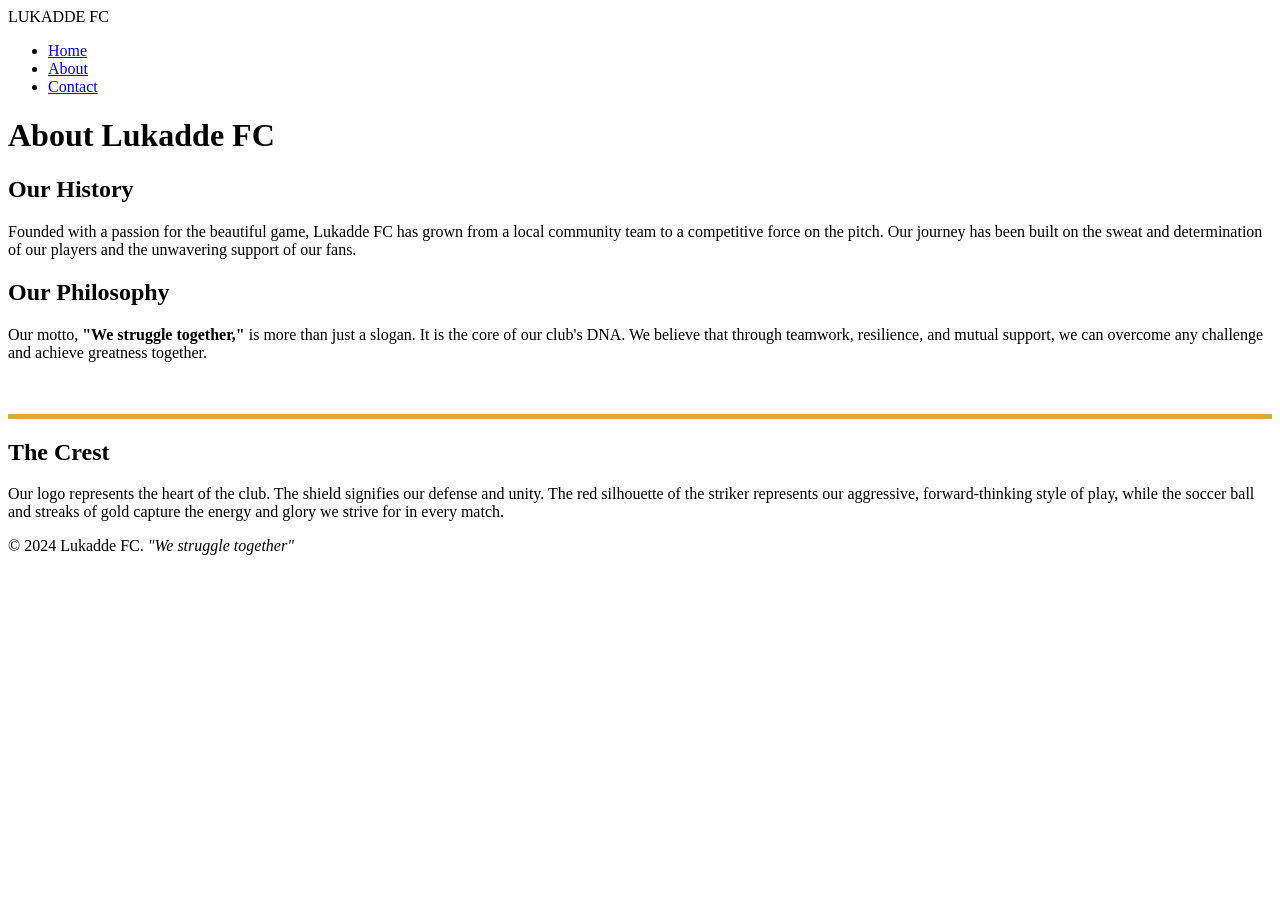
==== about.html @ 52e6950a "Update and rename about us.html to about.html" ====
<!DOCTYPE html>
<html lang="en">
<head>
    <meta charset="UTF-8">
    <meta name="viewport" content="width=device-width, initial-scale=1.0">
    <title>Lukadde FC | About Us</title>
    <link rel="stylesheet" href="krazy.css">
</head>
<body>

    <header>
        <div class="nav-container">
            <div class="logo-text">LUKADDE <span>FC</span></div>
            <nav>
                <ul>
                    <li><a href="index.html">Home</a></li>
                    <li><a href="about.html" class="active">About</a></li>
                    <li><a href="contact.html">Contact</a></li>
                </ul>
            </nav>
        </div>
    </header>

    <main>
        <div class="page-title-container">
            <h1>About Lukadde FC</h1>
        </div>
        
        <section class="grid-2">
            <div class="card">
                <h2>Our History</h2>
                <p>Founded with a passion for the beautiful game, Lukadde FC has grown from a local community team to a competitive force on the pitch. Our journey has been built on the sweat and determination of our players and the unwavering support of our fans.</p>
            </div>
            <div class="card">
                <h2>Our Philosophy</h2>
                <p>Our motto, <strong>"We struggle together,"</strong> is more than just a slogan. It is the core of our club's DNA. We believe that through teamwork, resilience, and mutual support, we can overcome any challenge and achieve greatness together.</p>
            </div>
        </section>
        
        <br><br>

        <section class="card" style="border-top: 5px solid #d4af37;">
            <h2>The Crest</h2>
            <p>Our logo represents the heart of the club. The shield signifies our defense and unity. The red silhouette of the striker represents our aggressive, forward-thinking style of play, while the soccer ball and streaks of gold capture the energy and glory we strive for in every match.</p>
        </section>
    </main>

    <footer>
        <p>&copy; 2024 Lukadde FC. <i>"We struggle together"</i></p>
    </footer>

</body>
</html>
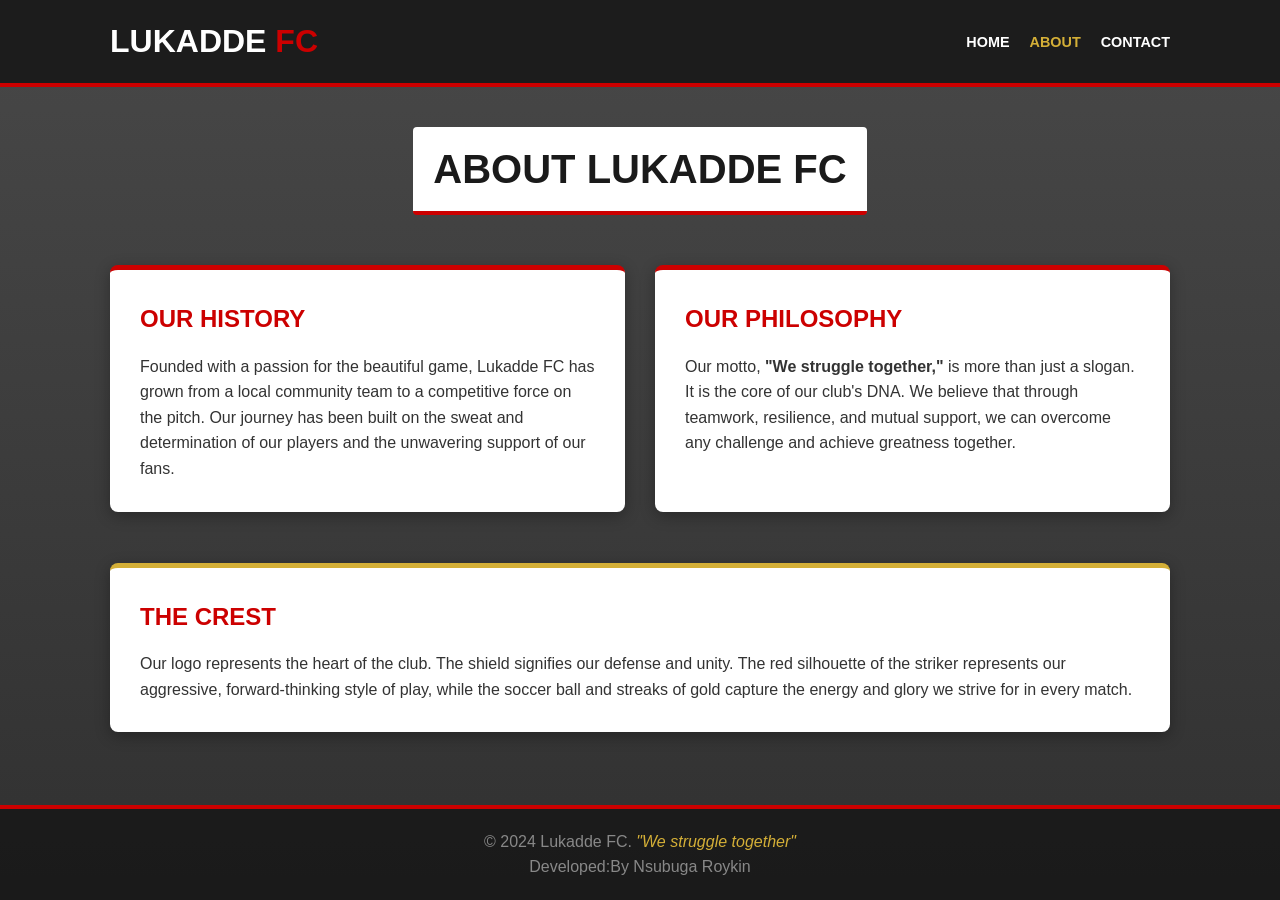
==== commit febdcd05: "Update about.html" ====
--- a/about.html
+++ b/about.html
@@ -47,6 +47,7 @@
 
     <footer>
         <p>&copy; 2024 Lukadde FC. <i>"We struggle together"</i></p>
+        <p>Developed:By Nsubuga Roykin </p>
     </footer>
 
 </body>
--- a/krazy.css
+++ b/krazy.css
@@ -0,0 +1,270 @@
+/* krazy.css */
+@import url('https://fonts.googleapis.com/css2?family=Oswald:wght@400;700&family=Roboto:wght@400;700&display=swap');
+
+* {
+    margin: 0;
+    padding: 0;
+    box-sizing: border-box;
+}
+
+body {
+    font-family: 'Roboto', sans-serif;
+    color: #333;
+    line-height: 1.6;
+    display: flex;
+    flex-direction: column;
+    min-height: 100vh;
+    
+    /* --- BACKGROUND IMAGE & OVERLAY --- */
+    background-image: 
+        linear-gradient(rgba(26, 26, 26, 0.8), rgba(26, 26, 26, 0.9)), 
+        url('lukadde-team.jpg'); 
+    background-size: cover;
+    background-position: center;
+    background-attachment: fixed;
+    background-repeat: no-repeat;
+}
+
+/* Header & Navigation */
+header {
+    background-color: rgba(26, 26, 26, 0.95);
+    border-bottom: 4px solid #cc0000;
+    padding: 1rem 0;
+    position: sticky;
+    top: 0;
+    z-index: 100;
+}
+
+.nav-container {
+    display: flex;
+    justify-content: space-between;
+    align-items: center;
+    max-width: 1100px;
+    margin: 0 auto;
+    padding: 0 20px;
+}
+
+.logo-text {
+    font-family: 'Oswald', sans-serif;
+    font-size: 2rem;
+    color: #ffffff;
+    font-weight: 700;
+    text-transform: uppercase;
+}
+
+.logo-text span {
+    color: #cc0000;
+}
+
+nav ul {
+    list-style: none;
+    display: flex;
+    gap: 20px;
+}
+
+nav a {
+    color: #ffffff;
+    text-decoration: none;
+    font-weight: 700;
+    text-transform: uppercase;
+    font-size: 0.9rem;
+    transition: color 0.3s ease;
+}
+
+nav a:hover, nav a.active {
+    color: #d4af37; /* Gold color from the logo */
+}
+
+/* Main Content Area */
+main {
+    flex: 1;
+    max-width: 1100px;
+    margin: 40px auto;
+    padding: 0 20px;
+    width: 100%;
+}
+
+h1, h2 {
+    font-family: 'Oswald', sans-serif;
+    text-transform: uppercase;
+}
+
+h1 {
+    color: #1a1a1a;
+    font-size: 2.5rem;
+    margin-bottom: 20px;
+    text-align: center;
+    background: white;
+    display: inline-block;
+    padding: 10px 20px;
+    border-radius: 4px;
+    border-bottom: 4px solid #cc0000;
+}
+
+.page-title-container {
+    text-align: center;
+    margin-bottom: 30px;
+}
+
+h2 {
+    color: #cc0000;
+    margin-bottom: 15px;
+}
+
+/* Hero Section (Index Page) */
+.hero {
+    background-color: rgba(26, 26, 26, 0.85);
+    color: white;
+    text-align: center;
+    padding: 60px 20px;
+    border-radius: 8px;
+    margin-bottom: 40px;
+    border-bottom: 6px solid #d4af37;
+    border-top: 6px solid #cc0000;
+}
+
+.hero h1 {
+    color: white;
+    font-size: 3rem;
+    background: none;
+    border: none;
+    padding: 0;
+}
+
+.hero p {
+    font-size: 1.2rem;
+    max-width: 600px;
+    margin: 0 auto 20px auto;
+}
+
+.btn {
+    display: inline-block;
+    background-color: #cc0000;
+    color: white;
+    padding: 10px 25px;
+    text-decoration: none;
+    font-weight: bold;
+    text-transform: uppercase;
+    border-radius: 4px;
+    transition: background 0.3s;
+}
+
+.btn:hover {
+    background-color: #d4af37;
+    color: #1a1a1a;
+}
+
+/* Cards & Layout */
+.grid-2 {
+    display: grid;
+    grid-template-columns: 1fr 1fr;
+    gap: 30px;
+}
+
+.card {
+    background: white;
+    padding: 30px;
+    border-radius: 8px;
+    box-shadow: 0 4px 15px rgba(0,0,0,0.3);
+    border-top: 5px solid #cc0000;
+}
+
+/* Contact Page specific styles */
+.contact-info {
+    background: white;
+    padding: 30px;
+    border-radius: 8px;
+    box-shadow: 0 4px 15px rgba(0,0,0,0.3);
+    margin-bottom: 30px;
+    text-align: center;
+}
+
+.contact-info p {
+    font-size: 1.1rem;
+    margin-bottom: 10px;
+}
+
+.form-container {
+    background-color: white;
+    padding: 30px;
+    border-radius: 8px;
+    max-width: 600px;
+    margin: 0 auto;
+    box-shadow: 0 4px 15px rgba(0,0,0,0.3);
+    border-top: 5px solid #d4af37;
+}
+
+.form-group {
+    margin-bottom: 15px;
+    text-align: left;
+}
+
+.form-group label {
+    display: block;
+    font-weight: bold;
+    text-transform: uppercase;
+    font-size: 0.8rem;
+    margin-bottom: 5px;
+    color: #555;
+}
+
+.form-group input, .form-group select, .form-group textarea {
+    width: 100%;
+    padding: 12px;
+    border: 1px solid #ccc;
+    border-radius: 4px;
+    font-family: 'Roboto', sans-serif;
+}
+
+.form-group input:focus, .form-group select:focus, .form-group textarea:focus {
+    outline: none;
+    border-color: #cc0000;
+}
+
+.submit-btn {
+    background-color: #cc0000;
+    color: white;
+    padding: 12px 30px;
+    border: none;
+    border-radius: 4px;
+    cursor: pointer;
+    font-weight: bold;
+    font-size: 1rem;
+    text-transform: uppercase;
+    margin-top: 10px;
+    width: 100%;
+    transition: background 0.3s;
+}
+
+.submit-btn:hover {
+    background-color: #1a1a1a;
+}
+
+/* Footer */
+footer {
+    background-color: rgba(26, 26, 26, 0.95);
+    color: #888;
+    text-align: center;
+    padding: 20px;
+    margin-top: auto;
+    border-top: 4px solid #cc0000;
+}
+
+footer i {
+    color: #d4af37;
+    font-style: italic;
+}
+
+/* Responsive Design */
+@media (max-width: 768px) {
+    .nav-container {
+        flex-direction: column;
+        gap: 15px;
+    }
+    .grid-2 {
+        grid-template-columns: 1fr;
+    }
+    .hero h1 {
+        font-size: 2rem;
+    }
+}
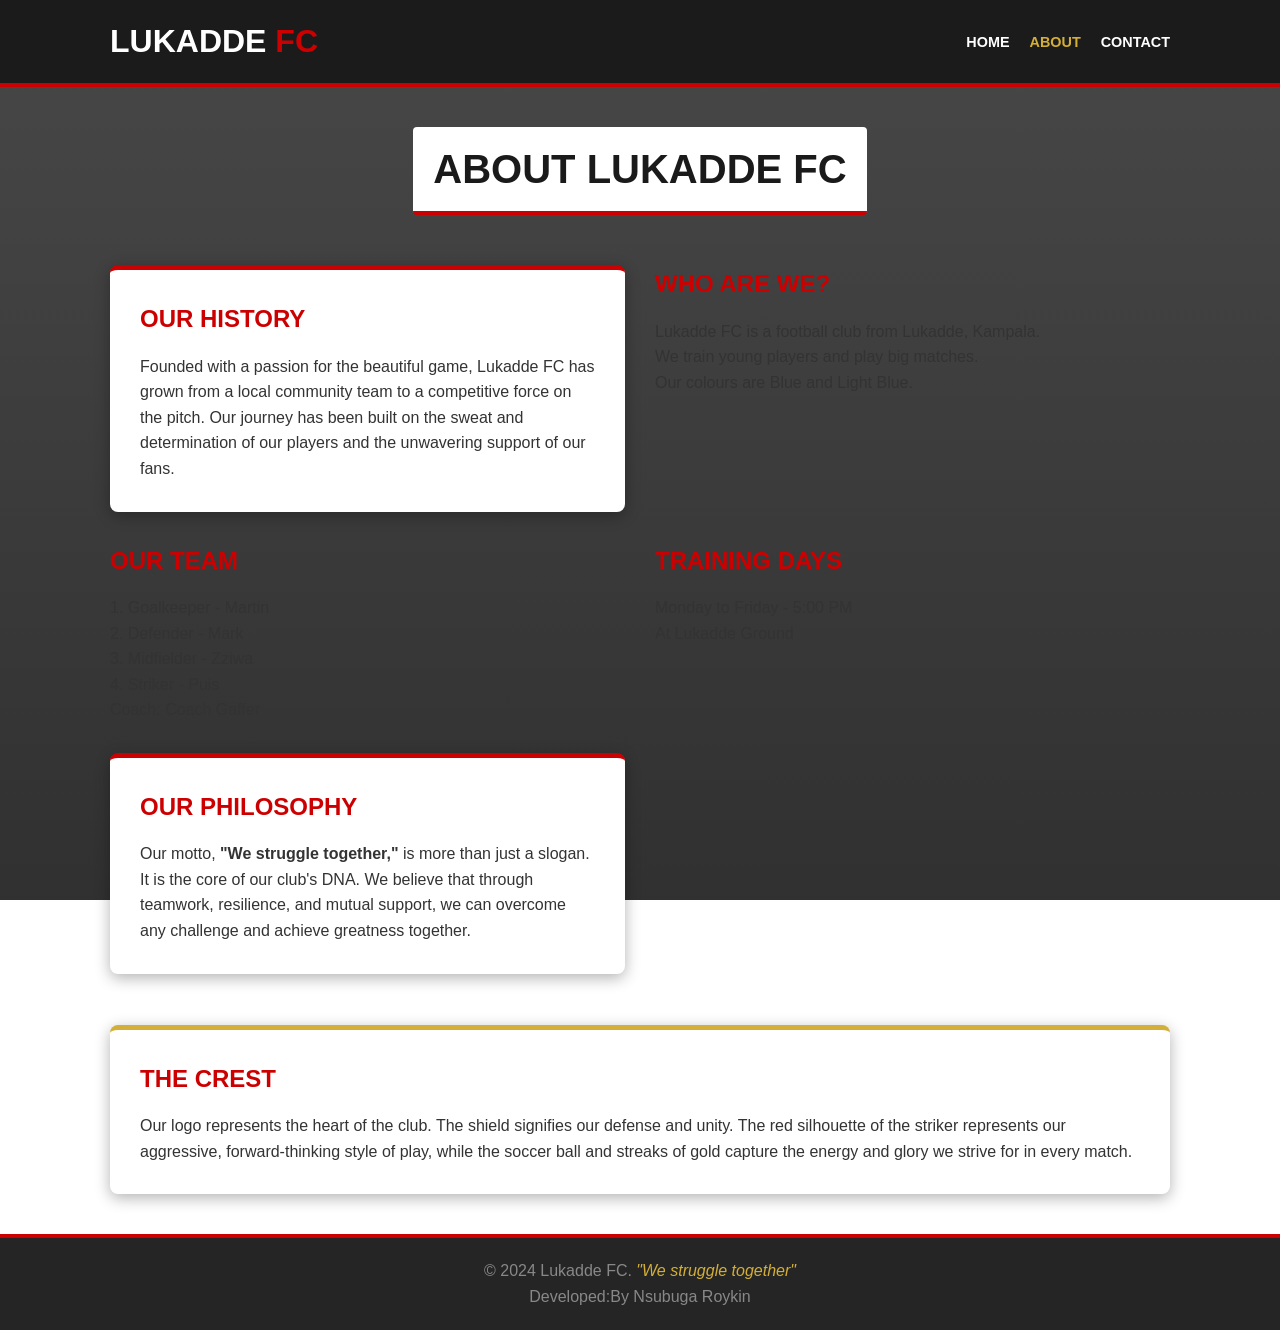
==== commit 722ac9ba: "Update about.html" ====
--- a/about.html
+++ b/about.html
@@ -31,6 +31,27 @@
                 <h2>Our History</h2>
                 <p>Founded with a passion for the beautiful game, Lukadde FC has grown from a local community team to a competitive force on the pitch. Our journey has been built on the sweat and determination of our players and the unwavering support of our fans.</p>
             </div>
+<div class="box">
+  <h2>Who Are We?</h2>
+  <p>Lukadde FC is a football club from Lukadde, Kampala.</p>
+  <p>We train young players and play big matches.</p>
+  <p>Our colours are Blue and Light Blue.</p>
+</div>
+
+<div class="box">
+  <h2>Our Team</h2>
+  <p>1. Goalkeeper - Martin</p>
+  <p>2. Defender - Mark</p>
+  <p>3. Midfielder - Zziwa</p>
+  <p>4. Striker - Puis</p>
+  <p>Coach: Coach Gaffer</p>
+</div>
+
+<div class="box">
+  <h2>Training Days</h2>
+  <p>Monday to Friday - 5:00 PM</p>
+  <p>At Lukadde Ground</p>
+</div>
             <div class="card">
                 <h2>Our Philosophy</h2>
                 <p>Our motto, <strong>"We struggle together,"</strong> is more than just a slogan. It is the core of our club's DNA. We believe that through teamwork, resilience, and mutual support, we can overcome any challenge and achieve greatness together.</p>
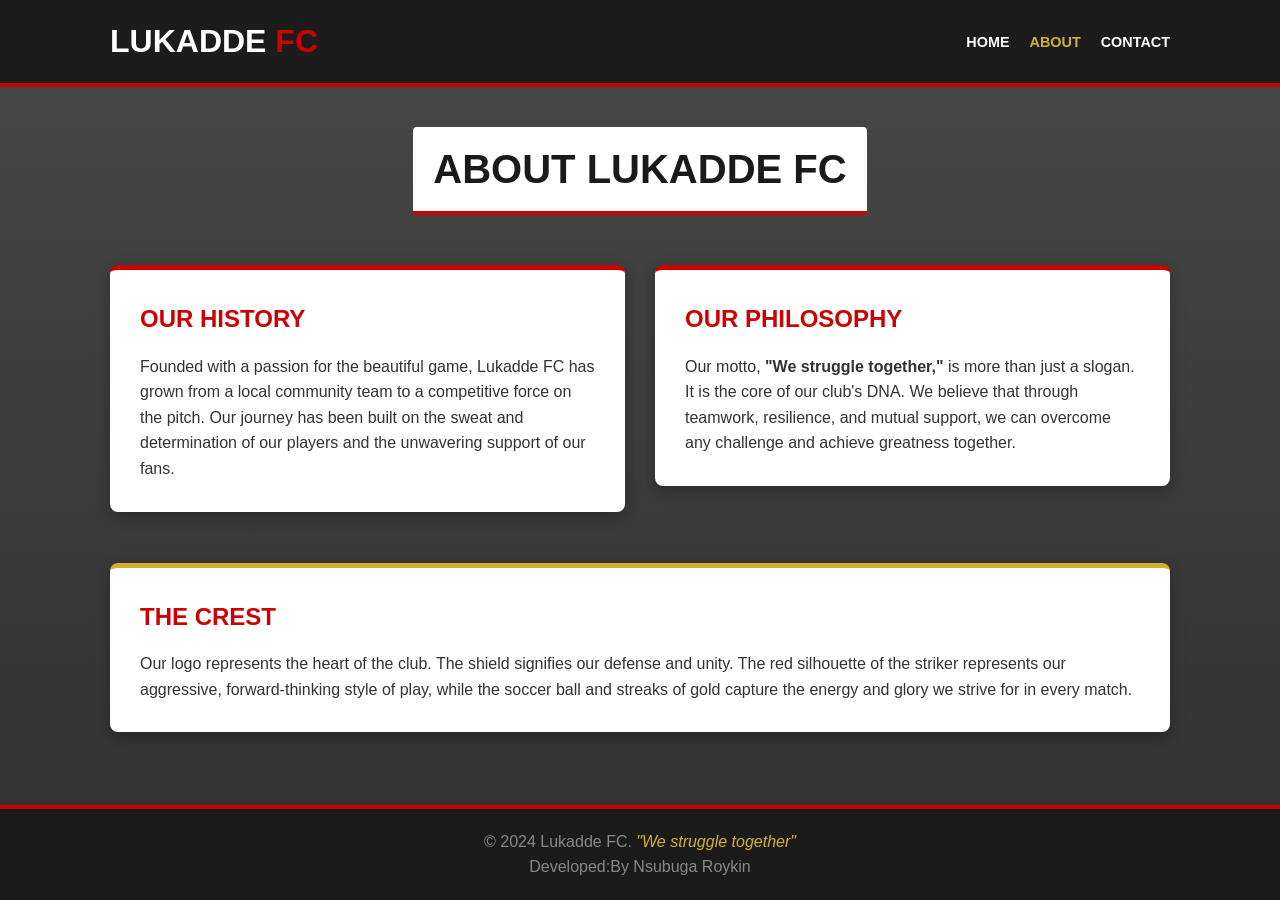
==== commit a6cb0e2f: "Update about.html" ====
--- a/about.html
+++ b/about.html
@@ -31,27 +31,8 @@
                 <h2>Our History</h2>
                 <p>Founded with a passion for the beautiful game, Lukadde FC has grown from a local community team to a competitive force on the pitch. Our journey has been built on the sweat and determination of our players and the unwavering support of our fans.</p>
             </div>
-<div class="box">
-  <h2>Who Are We?</h2>
-  <p>Lukadde FC is a football club from Lukadde, Kampala.</p>
-  <p>We train young players and play big matches.</p>
-  <p>Our colours are Blue and Light Blue.</p>
-</div>
-
-<div class="box">
-  <h2>Our Team</h2>
-  <p>1. Goalkeeper - Martin</p>
-  <p>2. Defender - Mark</p>
-  <p>3. Midfielder - Zziwa</p>
-  <p>4. Striker - Puis</p>
-  <p>Coach: Coach Gaffer</p>
-</div>
-
-<div class="box">
-  <h2>Training Days</h2>
-  <p>Monday to Friday - 5:00 PM</p>
-  <p>At Lukadde Ground</p>
-</div>
+<div class="box" bgcolor="white">
+  
             <div class="card">
                 <h2>Our Philosophy</h2>
                 <p>Our motto, <strong>"We struggle together,"</strong> is more than just a slogan. It is the core of our club's DNA. We believe that through teamwork, resilience, and mutual support, we can overcome any challenge and achieve greatness together.</p>
